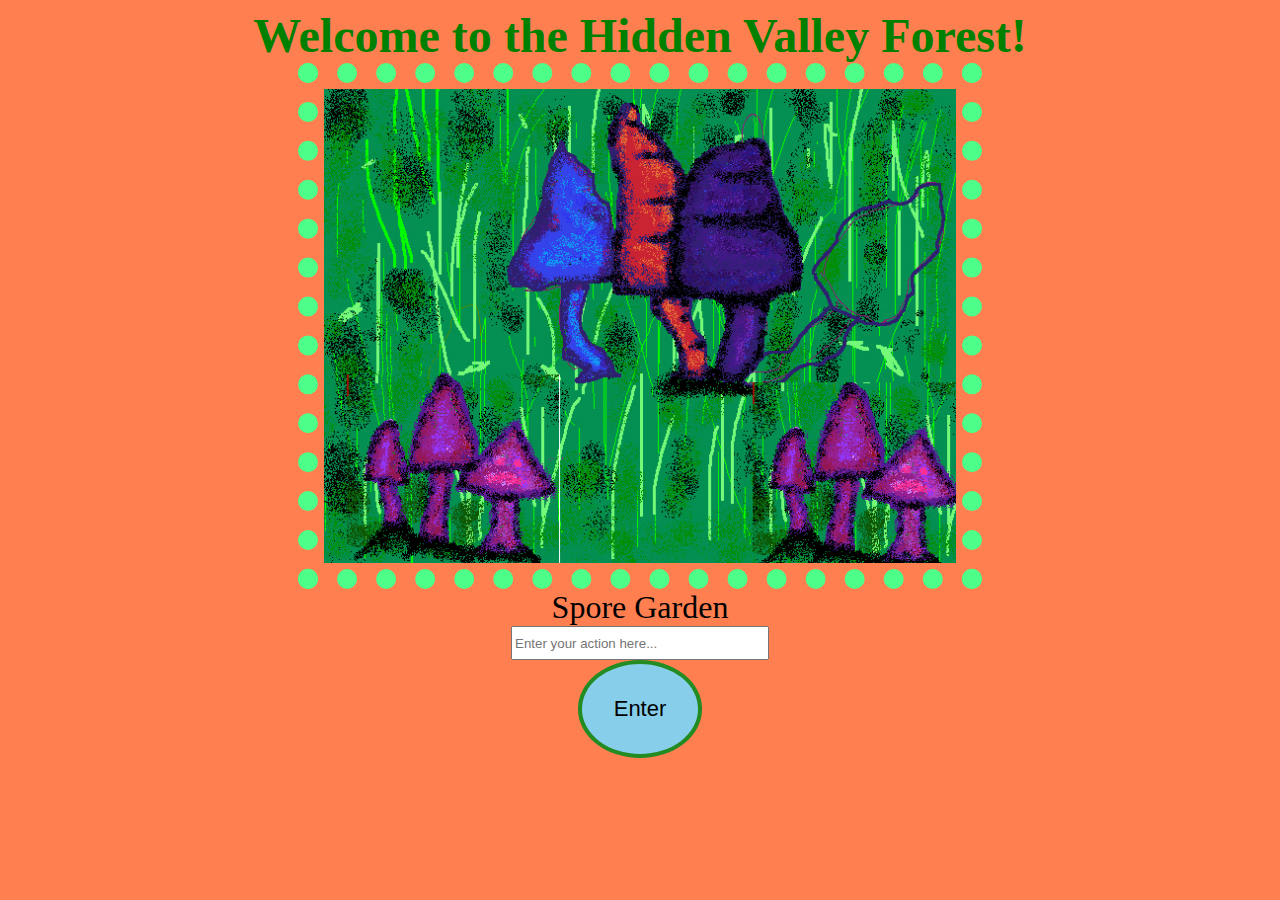
==== Index.html @ 4e022703 "big style update, mostly insanity, minor game change, some notes" ====
<!DOCTYPE html>
<html lang="en" dir="ltr">
  <head>

    <meta charset="utf-8">
    <meta name="viewport" content = "width=device-width, initial-scale=1.0">
    <title>Spirit of the forest</title>
    <link rel="stylesheet" href="style.css"/>
  </head>
  <body>
    <h1>Welcome to the Hidden Valley Forest!</h1>
    <image src="" width="640" height="480"></image>
    <p id="output"></p>
    <input id= "input" type="text" placeholder="Enter your action here...">
    <button>Enter</button>

    <script>

      //Create the map
      var map = [];
      map[0] = "Deep Wood";
      map[1] = "Treefolk's Crossing";
      map[2] = "Crone's Hut";
      map[3] = "Hermits Thicket";
      map[4] = "Ancient Grove";
      map[5] = "Spore Garden";
      map[6] = "Forest's Edge";
      map[7] = "Verdant Timberline";
      map[8] = "Overgrown Woodland";

      //Create the images
      var images = [];

      images[0] = "deepWood.jpg";
      images[1] = "treefolksCrossing.jpg";
      images[2] = "cronesHut.jpg";
      images[3] = "hermitsThicket.jpg";
      images[4] = "ancientGrove.jpg";
      images[5] = "sporeGarden.jpg";
      images[6] = "forestsEdge.jpg";
      images[7] = "verdantTimberline.jpg";
      images[8] = "overgrownWoodland.jpg";

      //Blocked path messages add in array for specific locations
      var blockedPathMessages = [];
      blockedPathMessages[0] = "You can't go that way!";
      blockedPathMessages[1] = "Don'go north anymore, there is nothing cool over there.";
      blockedPathMessages[2] = "Idk, Fuck you, the game is supposed to end here but I dont know how to do that yet.";
      blockedPathMessages[3] = "You like, cant head any further west, because of some plot reason, or something..";
      blockedPathMessages[4] = "This code shouldn't actually appear in game until I get better at path blocking logic.";
      blockedPathMessages[5] = "Don't go West anymore, it sucks over there.";
      blockedPathMessages[6] = "Why would you try leaving the way you came? thats not very adventurous of you.";
      blockedPathMessages[7] = "You not able to head south here because";
      blockedPathMessages[8] = "Careful!  The edge of the earth is over there! Dont fall off!";

      // set players start locations
      var mapLocation = 5;

      //initialize the players input
      var playersInput = "";

      //initialize the gameMessage
      var gameMessage = "";

      //Create and array of actions that the game understands
      //and a variable to store the current action
      var actionIKnow = ["north", "east", "south", "west"];
      var action = "";

      //The input and output fields
      var output = document.querySelector("#output");
      var input = document.querySelector("#input");

      //The images
      var image = document.querySelector("img");

      //The button
      var button = document.querySelector("button");
      button.style.cursor = "pointer";
      button.addEventListener("click", clickHandler, false);

      //Display the players location
      render();

      function clickHandler()
      {
          playGame();
      }

      function playGame()
      {
        //Get the player's input and convert it into lowercase
        playersInput = input.value;
        playersInput = playersInput.toLowerCase();

        //Reset these variables from the previous turn
        gameMessage = "";
        action = "";

        //Figure out the players action
        for(var i = 0; i < actionIKnow.length; i ++)
          {if(playersInput.indexOf(actionIKnow[i]) !== -1)
            {
              action = actionIKnow[i];
              console.log("player's action: " + action);
              break;
            }
          }

        //Choose the correct action
        switch(action)
        {
          case "north":
            if (mapLocation >= 3)
            {
              gameMessage = "You went north!";
            mapLocation -= 3;
          }
          else {
            gameMessage = blockedPathMessages[mapLocation];
          }
          break;

          case "east":
          if (mapLocation % 3 != 2)
          {
          gameMessage = "You went east!";
          mapLocation += 1;
        }
        else {
          gameMessage = blockedPathMessages[mapLocation];
        }
        break;

          case "south":
          if (mapLocation < 6)
          {
          gameMessage = "you went south";
          mapLocation += 3;
        }
        else {
          gameMessage = blockedPathMessages[mapLocation];
        }
        break;

          case "west":
          if (mapLocation % 3 != 0)
          {
          gameMessage = "You went west!";
          mapLocation -= 1;
        }
        else {
          gameMessage = blockedPathMessages[mapLocation];
        }
        break;

          default:
          gameMessage = "Sorry, I dont what the fuck " + playersInput + " is, try it again dummy!";
        }

        //Render the game
        render();
      }

      function render ()
    {
      //Render the location
      output.innerHTML = map[mapLocation];

      //Change the image source
      image.src = "images/" + images[mapLocation];

      //Display the gameMessage
      output.innerHTML += "<br><em>" + gameMessage + "</em>";

    }

    </script>
  </body>
</html>
---- style.css ----
img {
  border-style: dotted;
  border-color: #4dff88;
  border-width: 20px;
  padding: 6px;
  max-width: 100%; height:auto;
  display: block;
  margin-left: auto;
  margin-right: auto;
  width: 50%;
}

body {background-color: coral;}

h1{
  font-size: 48px;
  font-family: fantasy;
  color: green;
  text-align: center;
  margin-bottom: auto;
  margin-top: auto;
}

 input{
display: block;
margin-right: auto;
margin-left: auto;
height: 28px;
width: 250px;
 }

button{
  display: block;
  margin-left: auto;
  margin-right: auto;
  border: 4px solid forestgreen;
  padding:  32px 32px;
  font-size: 22px;
  background-color: skyblue;
  border-radius: 50%;
}

p{
  text-align: center;
  font-size: 32px;
  margin-top: auto;
  margin-bottom: auto;
}
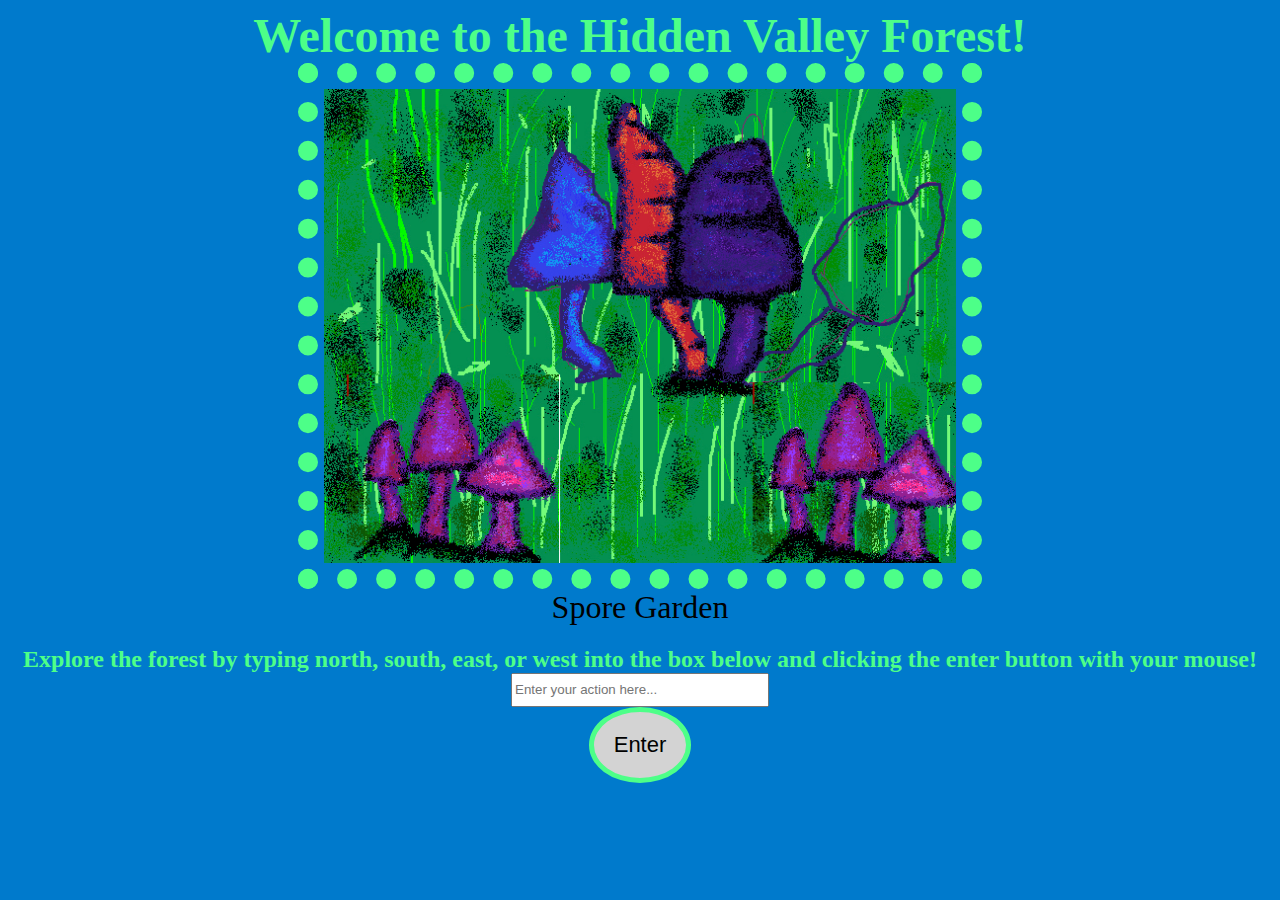
==== commit c789014c: "properly sourced js, minor css, and text changes." ====
--- a/Index.html
+++ b/Index.html
@@ -4,177 +4,17 @@
 
     <meta charset="utf-8">
     <meta name="viewport" content = "width=device-width, initial-scale=1.0">
-    <title>Spirit of the forest</title>
+    <title>Spirit of the Forest</title>
     <link rel="stylesheet" href="style.css"/>
   </head>
   <body>
     <h1>Welcome to the Hidden Valley Forest!</h1>
     <image src="" width="640" height="480"></image>
     <p id="output"></p>
+    <h2>Explore the forest by typing north, south, east, or west into the box below and clicking the enter button with your mouse!</h2>
     <input id= "input" type="text" placeholder="Enter your action here...">
     <button>Enter</button>
+    <script src="treestuff.js" charset="utf-8"></script>
 
-    <script>
-
-      //Create the map
-      var map = [];
-      map[0] = "Deep Wood";
-      map[1] = "Treefolk's Crossing";
-      map[2] = "Crone's Hut";
-      map[3] = "Hermits Thicket";
-      map[4] = "Ancient Grove";
-      map[5] = "Spore Garden";
-      map[6] = "Forest's Edge";
-      map[7] = "Verdant Timberline";
-      map[8] = "Overgrown Woodland";
-
-      //Create the images
-      var images = [];
-
-      images[0] = "deepWood.jpg";
-      images[1] = "treefolksCrossing.jpg";
-      images[2] = "cronesHut.jpg";
-      images[3] = "hermitsThicket.jpg";
-      images[4] = "ancientGrove.jpg";
-      images[5] = "sporeGarden.jpg";
-      images[6] = "forestsEdge.jpg";
-      images[7] = "verdantTimberline.jpg";
-      images[8] = "overgrownWoodland.jpg";
-
-      //Blocked path messages add in array for specific locations
-      var blockedPathMessages = [];
-      blockedPathMessages[0] = "You can't go that way!";
-      blockedPathMessages[1] = "Don'go north anymore, there is nothing cool over there.";
-      blockedPathMessages[2] = "Idk, Fuck you, the game is supposed to end here but I dont know how to do that yet.";
-      blockedPathMessages[3] = "You like, cant head any further west, because of some plot reason, or something..";
-      blockedPathMessages[4] = "This code shouldn't actually appear in game until I get better at path blocking logic.";
-      blockedPathMessages[5] = "Don't go West anymore, it sucks over there.";
-      blockedPathMessages[6] = "Why would you try leaving the way you came? thats not very adventurous of you.";
-      blockedPathMessages[7] = "You not able to head south here because";
-      blockedPathMessages[8] = "Careful!  The edge of the earth is over there! Dont fall off!";
-
-      // set players start locations
-      var mapLocation = 5;
-
-      //initialize the players input
-      var playersInput = "";
-
-      //initialize the gameMessage
-      var gameMessage = "";
-
-      //Create and array of actions that the game understands
-      //and a variable to store the current action
-      var actionIKnow = ["north", "east", "south", "west"];
-      var action = "";
-
-      //The input and output fields
-      var output = document.querySelector("#output");
-      var input = document.querySelector("#input");
-
-      //The images
-      var image = document.querySelector("img");
-
-      //The button
-      var button = document.querySelector("button");
-      button.style.cursor = "pointer";
-      button.addEventListener("click", clickHandler, false);
-
-      //Display the players location
-      render();
-
-      function clickHandler()
-      {
-          playGame();
-      }
-
-      function playGame()
-      {
-        //Get the player's input and convert it into lowercase
-        playersInput = input.value;
-        playersInput = playersInput.toLowerCase();
-
-        //Reset these variables from the previous turn
-        gameMessage = "";
-        action = "";
-
-        //Figure out the players action
-        for(var i = 0; i < actionIKnow.length; i ++)
-          {if(playersInput.indexOf(actionIKnow[i]) !== -1)
-            {
-              action = actionIKnow[i];
-              console.log("player's action: " + action);
-              break;
-            }
-          }
-
-        //Choose the correct action
-        switch(action)
-        {
-          case "north":
-            if (mapLocation >= 3)
-            {
-              gameMessage = "You went north!";
-            mapLocation -= 3;
-          }
-          else {
-            gameMessage = blockedPathMessages[mapLocation];
-          }
-          break;
-
-          case "east":
-          if (mapLocation % 3 != 2)
-          {
-          gameMessage = "You went east!";
-          mapLocation += 1;
-        }
-        else {
-          gameMessage = blockedPathMessages[mapLocation];
-        }
-        break;
-
-          case "south":
-          if (mapLocation < 6)
-          {
-          gameMessage = "you went south";
-          mapLocation += 3;
-        }
-        else {
-          gameMessage = blockedPathMessages[mapLocation];
-        }
-        break;
-
-          case "west":
-          if (mapLocation % 3 != 0)
-          {
-          gameMessage = "You went west!";
-          mapLocation -= 1;
-        }
-        else {
-          gameMessage = blockedPathMessages[mapLocation];
-        }
-        break;
-
-          default:
-          gameMessage = "Sorry, I dont what the fuck " + playersInput + " is, try it again dummy!";
-        }
-
-        //Render the game
-        render();
-      }
-
-      function render ()
-    {
-      //Render the location
-      output.innerHTML = map[mapLocation];
-
-      //Change the image source
-      image.src = "images/" + images[mapLocation];
-
-      //Display the gameMessage
-      output.innerHTML += "<br><em>" + gameMessage + "</em>";
-
-    }
-
-    </script>
   </body>
 </html>
--- a/style.css
+++ b/style.css
@@ -10,15 +10,23 @@
   width: 50%;
 }
 
-body {background-color: coral;}
+body {background-color: #007acc;}
 
 h1{
   font-size: 48px;
   font-family: fantasy;
-  color: green;
+  color: #4dff88;
   text-align: center;
   margin-bottom: auto;
   margin-top: auto;
+}
+
+h2{
+  font-family: fantasy;
+  color: #4dff88;
+  text-align: center;
+  margin-bottom: auto;
+  margin-bottom: auto;
 }
 
  input{
@@ -33,10 +41,10 @@
   display: block;
   margin-left: auto;
   margin-right: auto;
-  border: 4px solid forestgreen;
-  padding:  32px 32px;
+  border: 5px solid #4dff88;
+  padding:  20px 20px;
   font-size: 22px;
-  background-color: skyblue;
+  background-color: lightgrey;
   border-radius: 50%;
 }
 
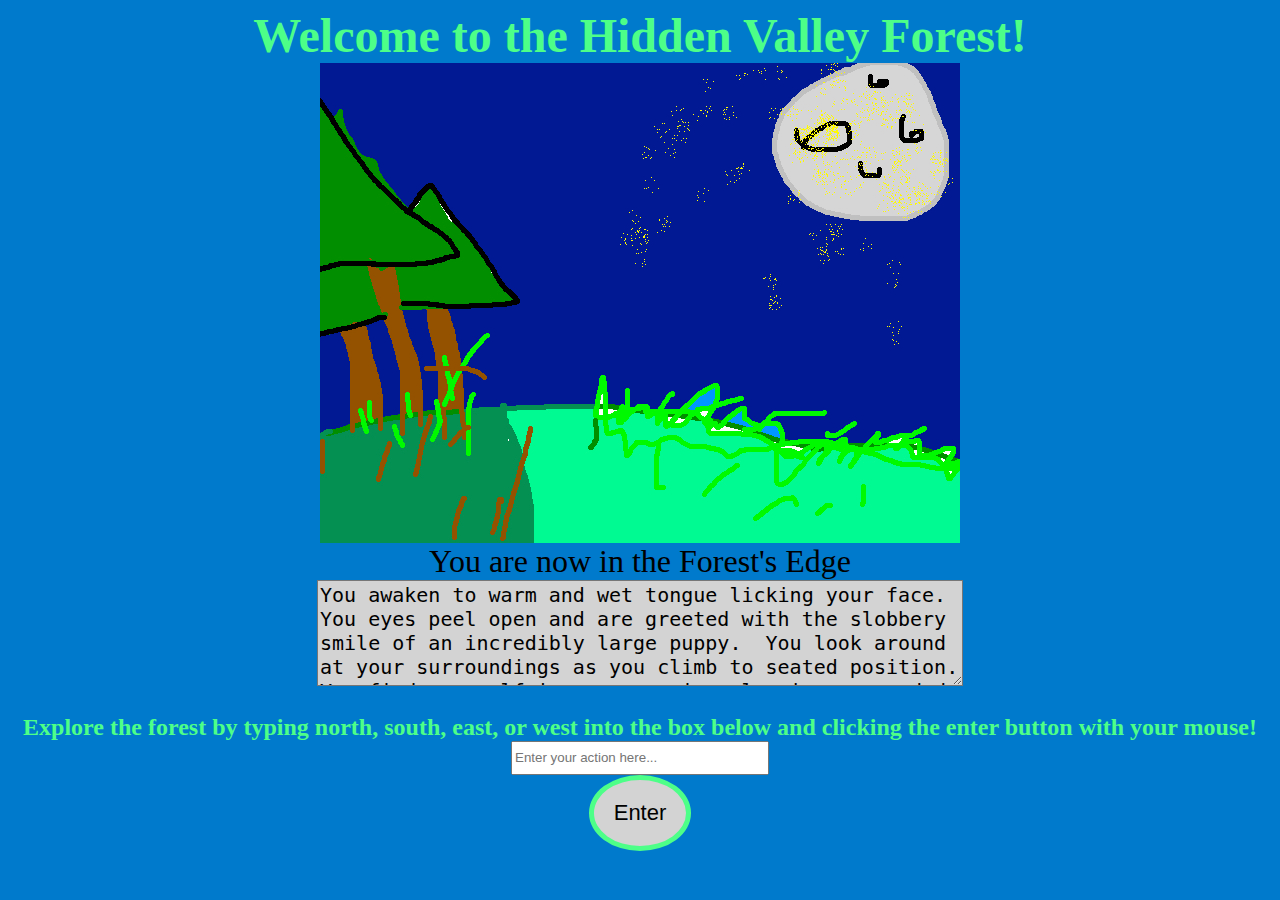
==== commit cd6c7212: "added text area for plotmessage output, minor styling changes" ====
--- a/Index.html
+++ b/Index.html
@@ -9,7 +9,7 @@
   </head>
   <body>
     <h1>Welcome to the Hidden Valley Forest!</h1>
-    <image src="" width="640" height="480"></image>
+    <image src="" ></image>
     <p id="output"></p>
     <h2>Explore the forest by typing north, south, east, or west into the box below and clicking the enter button with your mouse!</h2>
     <input id= "input" type="text" placeholder="Enter your action here...">
--- a/style.css
+++ b/style.css
@@ -1,13 +1,12 @@
 img {
-  border-style: dotted;
-  border-color: #4dff88;
-  border-width: 20px;
-  padding: 6px;
-  max-width: 100%; height:auto;
+  object-fit: contain;
+  max-width: 70%;
+  max-height: 70%;
   display: block;
+  margin-top: auto;
+  margin-bottom: auto;
   margin-left: auto;
   margin-right: auto;
-  width: 50%;
 }
 
 body {background-color: #007acc;}
@@ -48,6 +47,32 @@
   border-radius: 50%;
 }
 
+em{
+  font-size: 88px;
+}
+
+#maps{
+
+}
+
+#plotMessage{
+  height: 100px;
+  width: 640px;
+  font-size: 20px;
+  background-color: lightgrey;
+  margin-top: auto;
+  margin-bottom: auto;
+}
+
+#gameMessage{
+  font-size: 20px;
+  color: #cc8800;
+  font-style: bold;
+  text-decoration: underline;
+  margin-bottom: auto;
+  margin-top: auto;
+}
+
 p{
   text-align: center;
   font-size: 32px;
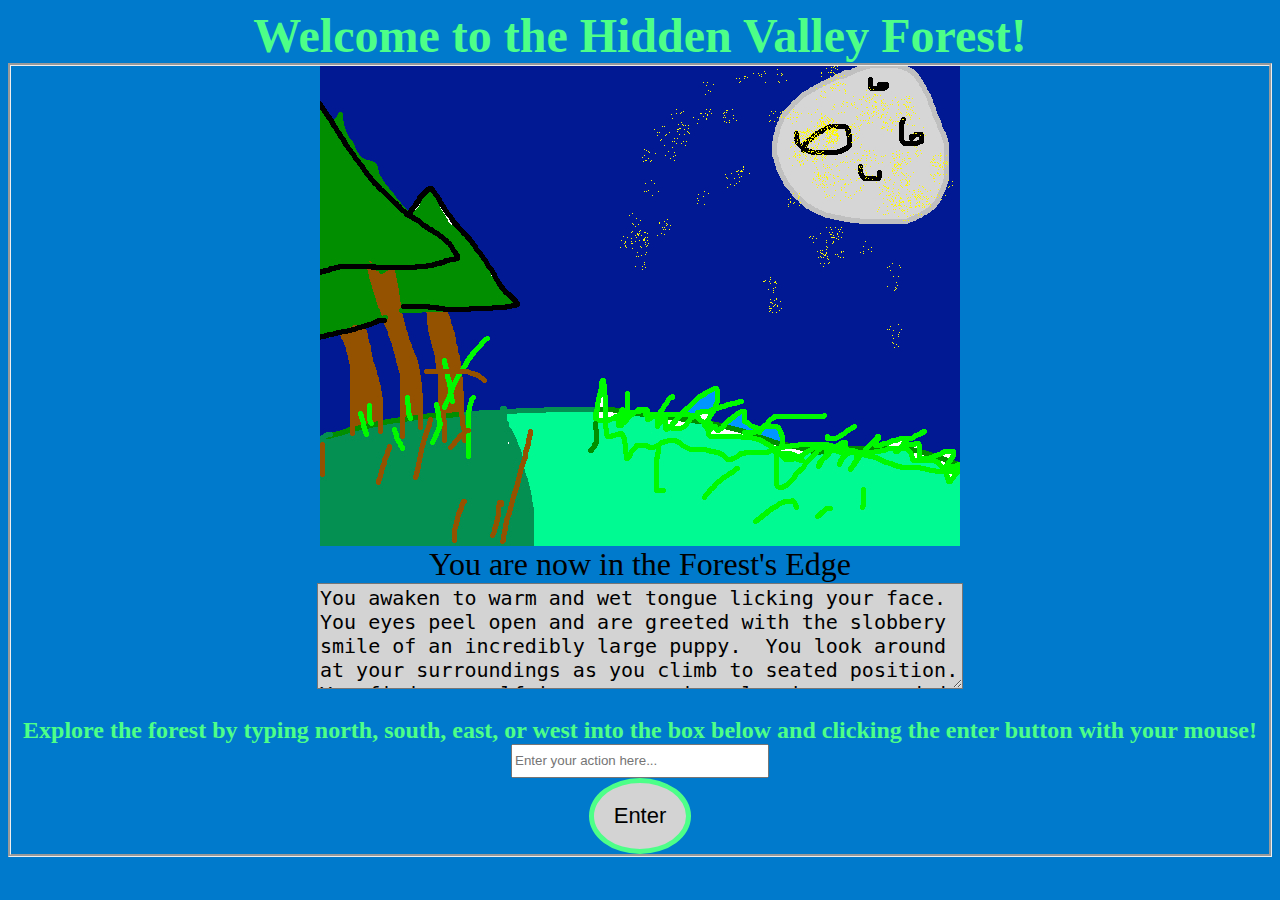
==== commit f3817094: "added a div to enclose the game in one  window" ====
--- a/Index.html
+++ b/Index.html
@@ -9,12 +9,13 @@
   </head>
   <body>
     <h1>Welcome to the Hidden Valley Forest!</h1>
+<div id= "gameWindow">
     <image src="" ></image>
     <p id="output"></p>
     <h2>Explore the forest by typing north, south, east, or west into the box below and clicking the enter button with your mouse!</h2>
     <input id= "input" type="text" placeholder="Enter your action here...">
     <button>Enter</button>
     <script src="treestuff.js" charset="utf-8"></script>
-
+</div>
   </body>
 </html>
--- a/style.css
+++ b/style.css
@@ -24,6 +24,8 @@
   font-family: fantasy;
   color: #4dff88;
   text-align: center;
+  margin-top: none;
+  margin-bottom: none;
   margin-bottom: auto;
   margin-bottom: auto;
 }
@@ -51,6 +53,11 @@
   font-size: 88px;
 }
 
+#gameWindow{
+  border-style: groove;
+
+}
+
 #maps{
 
 }
@@ -60,6 +67,7 @@
   width: 640px;
   font-size: 20px;
   background-color: lightgrey;
+  margin-bottom: none;
   margin-top: auto;
   margin-bottom: auto;
 }
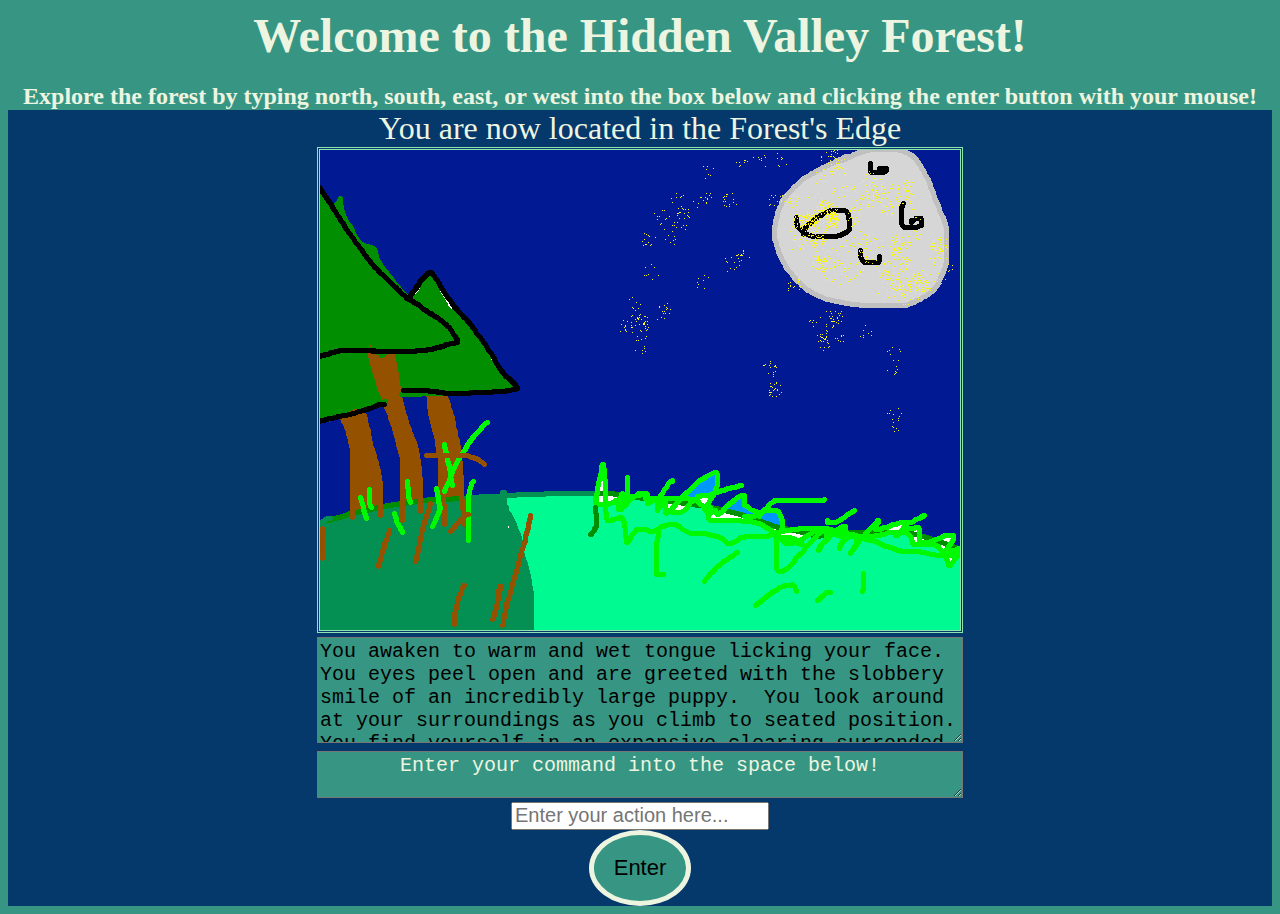
==== commit 1ada73eb: "got the the layout how I want it with text boxes" ====
--- a/Index.html
+++ b/Index.html
@@ -1,21 +1,26 @@
 <!DOCTYPE html>
 <html lang="en" dir="ltr">
-  <head>
 
-    <meta charset="utf-8">
-    <meta name="viewport" content = "width=device-width, initial-scale=1.0">
-    <title>Spirit of the Forest</title>
-    <link rel="stylesheet" href="style.css"/>
-  </head>
-  <body>
-    <h1>Welcome to the Hidden Valley Forest!</h1>
-<div id= "gameWindow">
-    <image src="" ></image>
+<head>
+
+  <meta charset="utf-8">
+  <meta name="viewport" content="width=device-width, initial-scale=1.0">
+  <title>Spirit of the Forest</title>
+  <link rel="stylesheet" href="style.css" />
+</head>
+
+<body>
+  <h1>Welcome to the Hidden Valley Forest!</h1>
+  <h2>Explore the forest by typing north, south, east, or west into the box below and clicking the enter button with your mouse!</h2>
+  <div id="gameWindow">
     <p id="output"></p>
-    <h2>Explore the forest by typing north, south, east, or west into the box below and clicking the enter button with your mouse!</h2>
-    <input id= "input" type="text" placeholder="Enter your action here...">
+    <image src=""></image>
+    <p id="outputPlot"></p>
+    <p id="outputMessage"></p>
+    <input id="input" type="text" placeholder="Enter your action here...">
     <button>Enter</button>
     <script src="treestuff.js" charset="utf-8"></script>
-</div>
-  </body>
+  </div>
+</body>
+
 </html>
--- a/style.css
+++ b/style.css
@@ -1,20 +1,30 @@
+@keyframes trippyborder {
+0% {border-style: dotted;}
+50% {border-style: dashed;}
+100% {border-style: solid;}
+from {border-color: #05386B;}
+to {border-color: #8EE4af;}
+}
+
 img {
   object-fit: contain;
   max-width: 70%;
   max-height: 70%;
+  border-style: double;
+  border-color: #8EE4af;
   display: block;
   margin-top: auto;
-  margin-bottom: auto;
+  margin-bottom: 4px;
   margin-left: auto;
   margin-right: auto;
 }
 
-body {background-color: #007acc;}
+body {background-color: #379683;}
 
 h1{
   font-size: 48px;
   font-family: fantasy;
-  color: #4dff88;
+  color: #EDF5E1;
   text-align: center;
   margin-bottom: auto;
   margin-top: auto;
@@ -22,7 +32,7 @@
 
 h2{
   font-family: fantasy;
-  color: #4dff88;
+  color: #EDF5E1;
   text-align: center;
   margin-top: none;
   margin-bottom: none;
@@ -31,10 +41,12 @@
 }
 
  input{
+margin-top: 4px;
+font-size: 20px;
 display: block;
 margin-right: auto;
 margin-left: auto;
-height: 28px;
+height: 22px;
 width: 250px;
  }
 
@@ -42,10 +54,10 @@
   display: block;
   margin-left: auto;
   margin-right: auto;
-  border: 5px solid #4dff88;
+  border: 5px solid #EDF5E1;
   padding:  20px 20px;
   font-size: 22px;
-  background-color: lightgrey;
+  background-color: #379683;
   border-radius: 50%;
 }
 
@@ -54,19 +66,24 @@
 }
 
 #gameWindow{
-  border-style: groove;
+  animation-name: trippyborder;
+  animation-duration: 6s;
+  animation-iteration-count: infinite;
+  border-width: 10px;
+  background-color: #05386B;
 
 }
 
 #maps{
-
+  font-family: fantasy;
+  color: #EDF5E1;
 }
 
 #plotMessage{
   height: 100px;
   width: 640px;
   font-size: 20px;
-  background-color: lightgrey;
+  background-color: #379683;
   margin-bottom: none;
   margin-top: auto;
   margin-bottom: auto;
@@ -74,9 +91,16 @@
 
 #gameMessage{
   font-size: 20px;
-  color: #cc8800;
+  width: 640px;
+  text-align: center;
+  height: 41px;
+  color: #EDF5E1;
+  background-color: #379683;
   font-style: bold;
-  text-decoration: underline;
+  text-decoration: none;
+  display: block;
+  margin-left: auto;
+  margin-right: auto;
   margin-bottom: auto;
   margin-top: auto;
 }
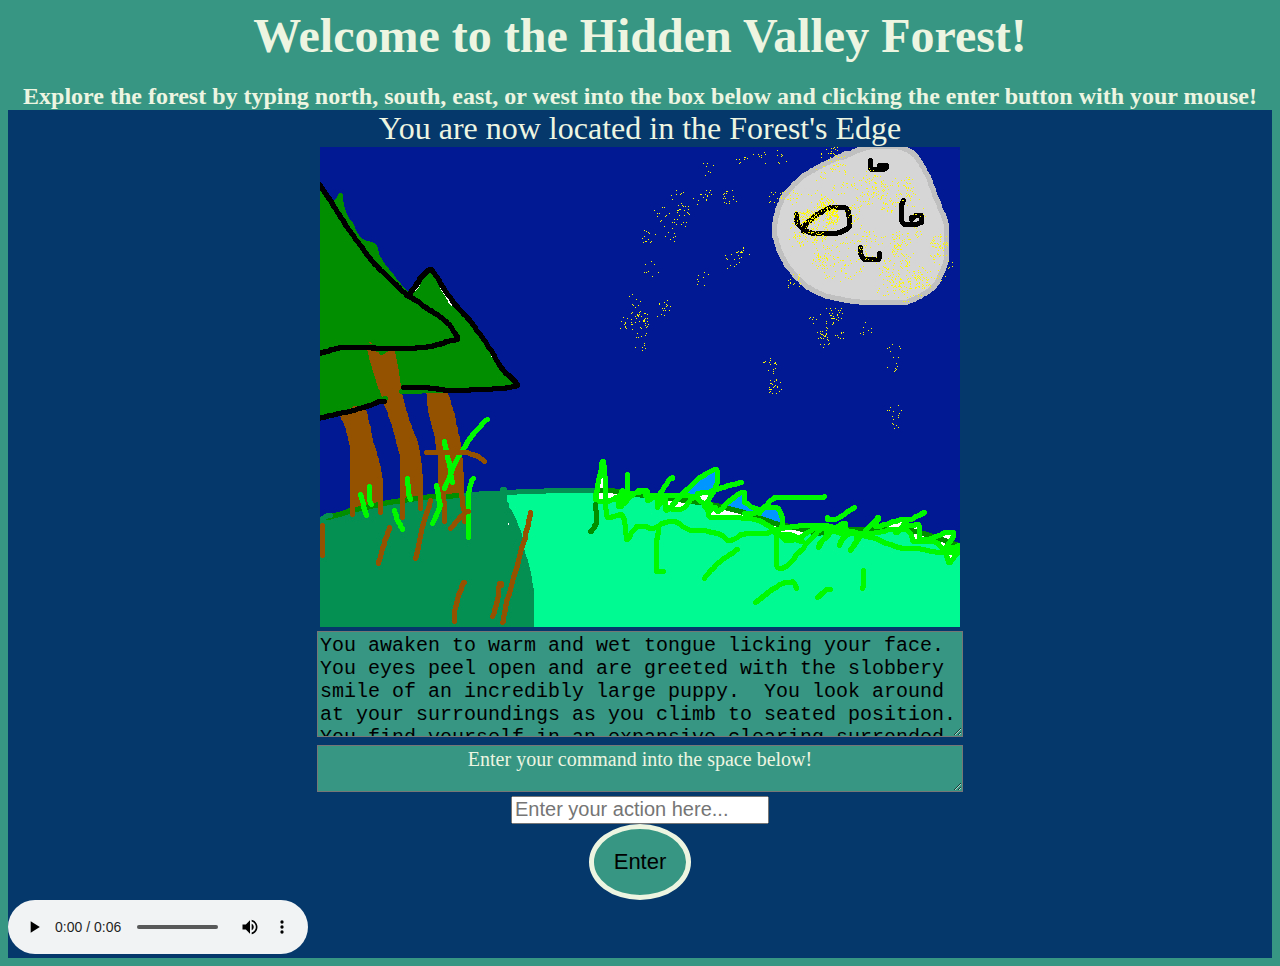
==== commit 48562e43: "created audiogit statusgit status" ====
--- a/Index.html
+++ b/Index.html
@@ -2,7 +2,6 @@
 <html lang="en" dir="ltr">
 
 <head>
-
   <meta charset="utf-8">
   <meta name="viewport" content="width=device-width, initial-scale=1.0">
   <title>Spirit of the Forest</title>
@@ -19,7 +18,12 @@
     <p id="outputMessage"></p>
     <input id="input" type="text" placeholder="Enter your action here...">
     <button>Enter</button>
+    <iframe src="treesong.mp3" allow="autoplay" id="audio" style="display:none"></iframe>
+    <audio autoplay loop controls >
+      <source src = "" type="audio/mpeg">
     <script src="treestuff.js" charset="utf-8"></script>
+
+    </audio>
   </div>
 </body>
 
--- a/style.css
+++ b/style.css
@@ -1,7 +1,7 @@
 @keyframes trippyborder {
 0% {border-style: dotted;}
 50% {border-style: dashed;}
-100% {border-style: solid;}
+100% {border-style: dotted;}
 from {border-color: #05386B;}
 to {border-color: #8EE4af;}
 }
@@ -10,8 +10,10 @@
   object-fit: contain;
   max-width: 70%;
   max-height: 70%;
-  border-style: double;
-  border-color: #8EE4af;
+  animation-name: trippyborder;
+  animation-duration: 3s;
+  animation-iteration-count: infinite;
+  animation-direction: alternate;
   display: block;
   margin-top: auto;
   margin-bottom: 4px;
@@ -61,15 +63,17 @@
   border-radius: 50%;
 }
 
+
 em{
   font-size: 88px;
 }
 
 #gameWindow{
   animation-name: trippyborder;
-  animation-duration: 6s;
+  animation-duration: 10s;
   animation-iteration-count: infinite;
-  border-width: 10px;
+  animation-direction: alternate;
+  border-width: 8px;
   background-color: #05386B;
 
 }
@@ -91,6 +95,7 @@
 
 #gameMessage{
   font-size: 20px;
+  font-family: fantasy;
   width: 640px;
   text-align: center;
   height: 41px;
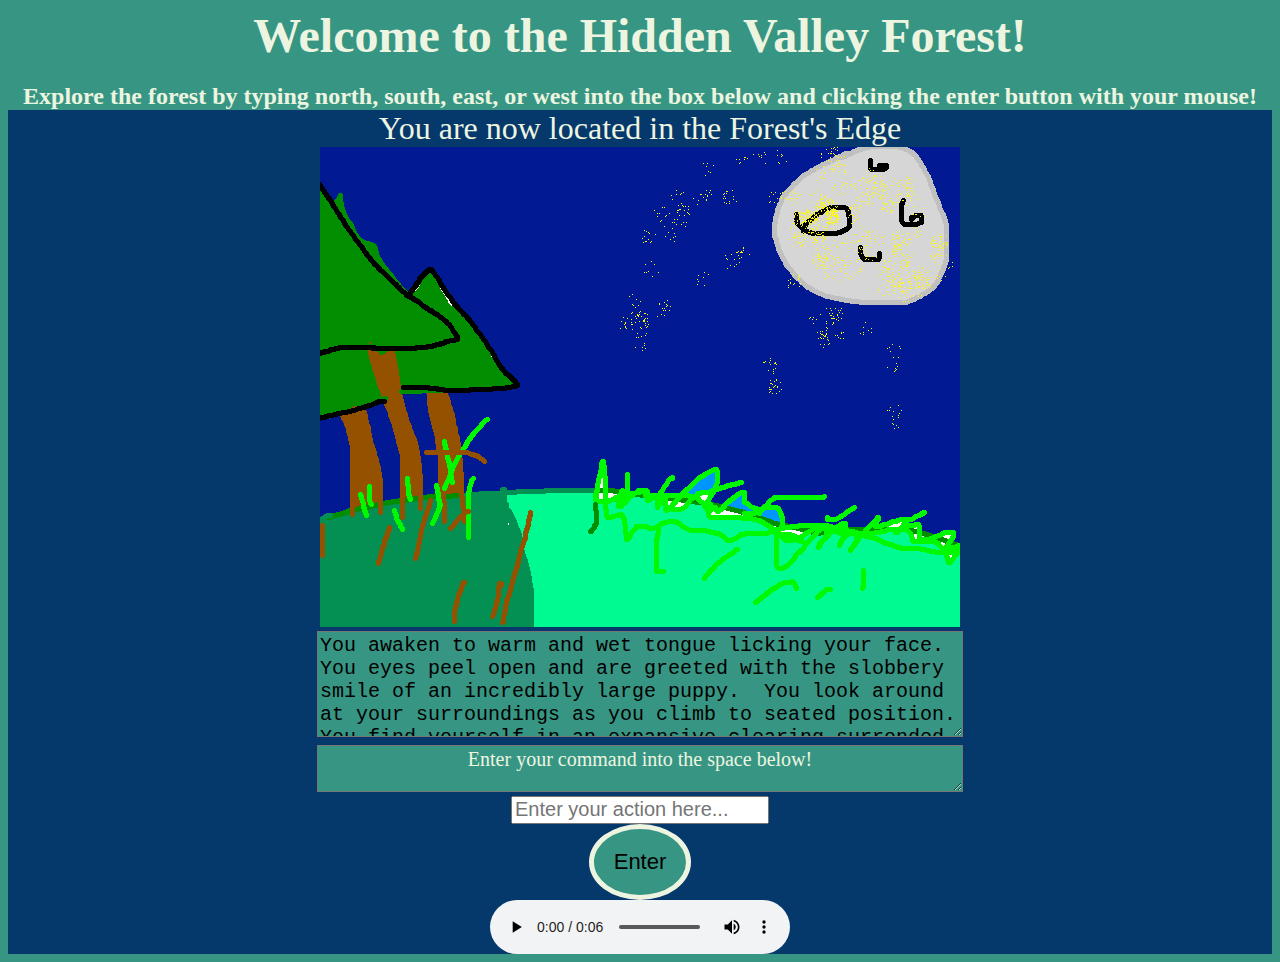
==== commit 82b9299b: "implemented player movement tracking algorithims into actual code.  some css and formatting changes." ====
--- a/Index.html
+++ b/Index.html
@@ -19,10 +19,11 @@
     <input id="input" type="text" placeholder="Enter your action here...">
     <button>Enter</button>
     <iframe src="treesong.mp3" allow="autoplay" id="audio" style="display:none"></iframe>
-    <audio autoplay loop controls >
-      <source src = "" type="audio/mpeg">
-    <script src="treestuff.js" charset="utf-8"></script>
-
+    <div id = "tunes">
+        <audio autoplay loop controls>
+          <source src = "" type="audio/mpeg">
+        <script src="treestuff.js" charset="utf-8"></script>
+    </div>
     </audio>
   </div>
 </body>
--- a/style.css
+++ b/style.css
@@ -6,10 +6,16 @@
 to {border-color: #8EE4af;}
 }
 
+#tunes{
+  display: flex;
+  justify-content: center;
+}
+
 img {
   object-fit: contain;
   max-width: 70%;
   max-height: 70%;
+  padding 5px;
   animation-name: trippyborder;
   animation-duration: 3s;
   animation-iteration-count: infinite;
@@ -61,8 +67,12 @@
   font-size: 22px;
   background-color: #379683;
   border-radius: 50%;
+  position: relative;
 }
 
+button: active{
+  top:3px;
+}
 
 em{
   font-size: 88px;
